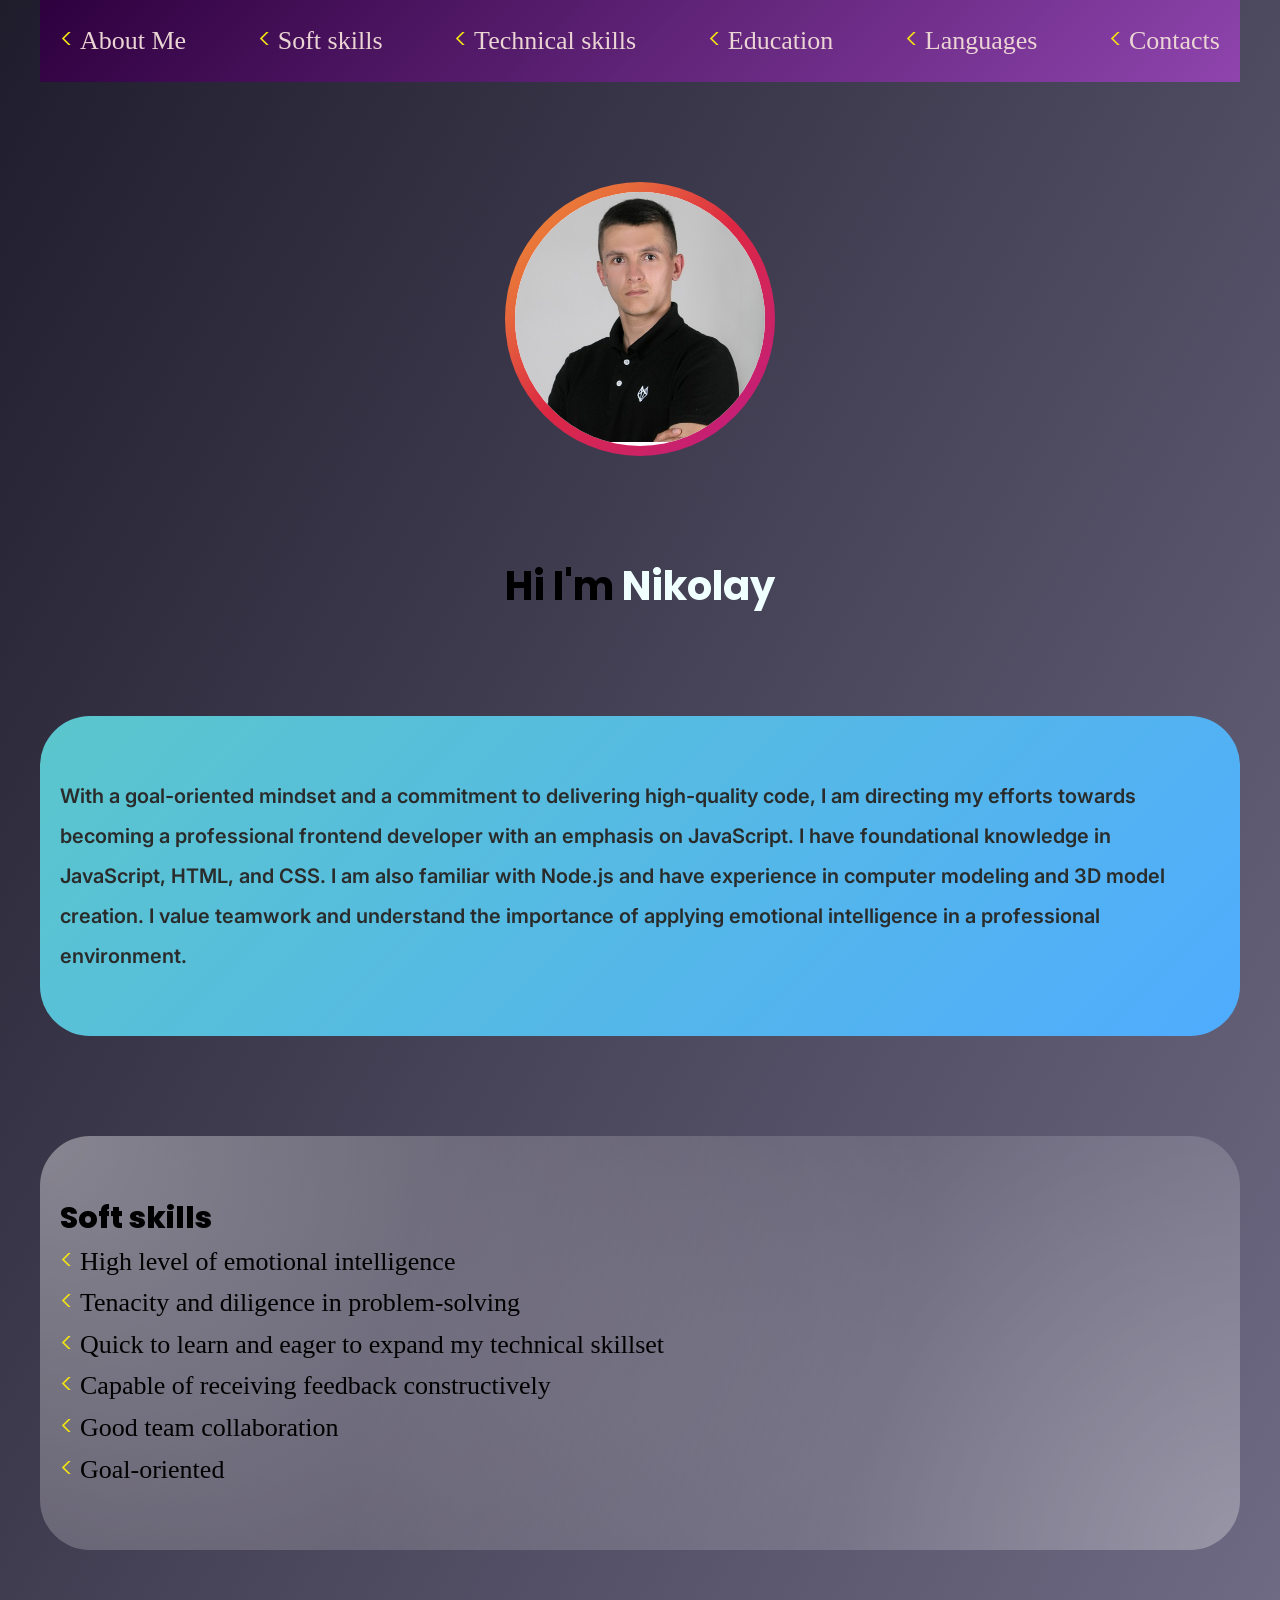
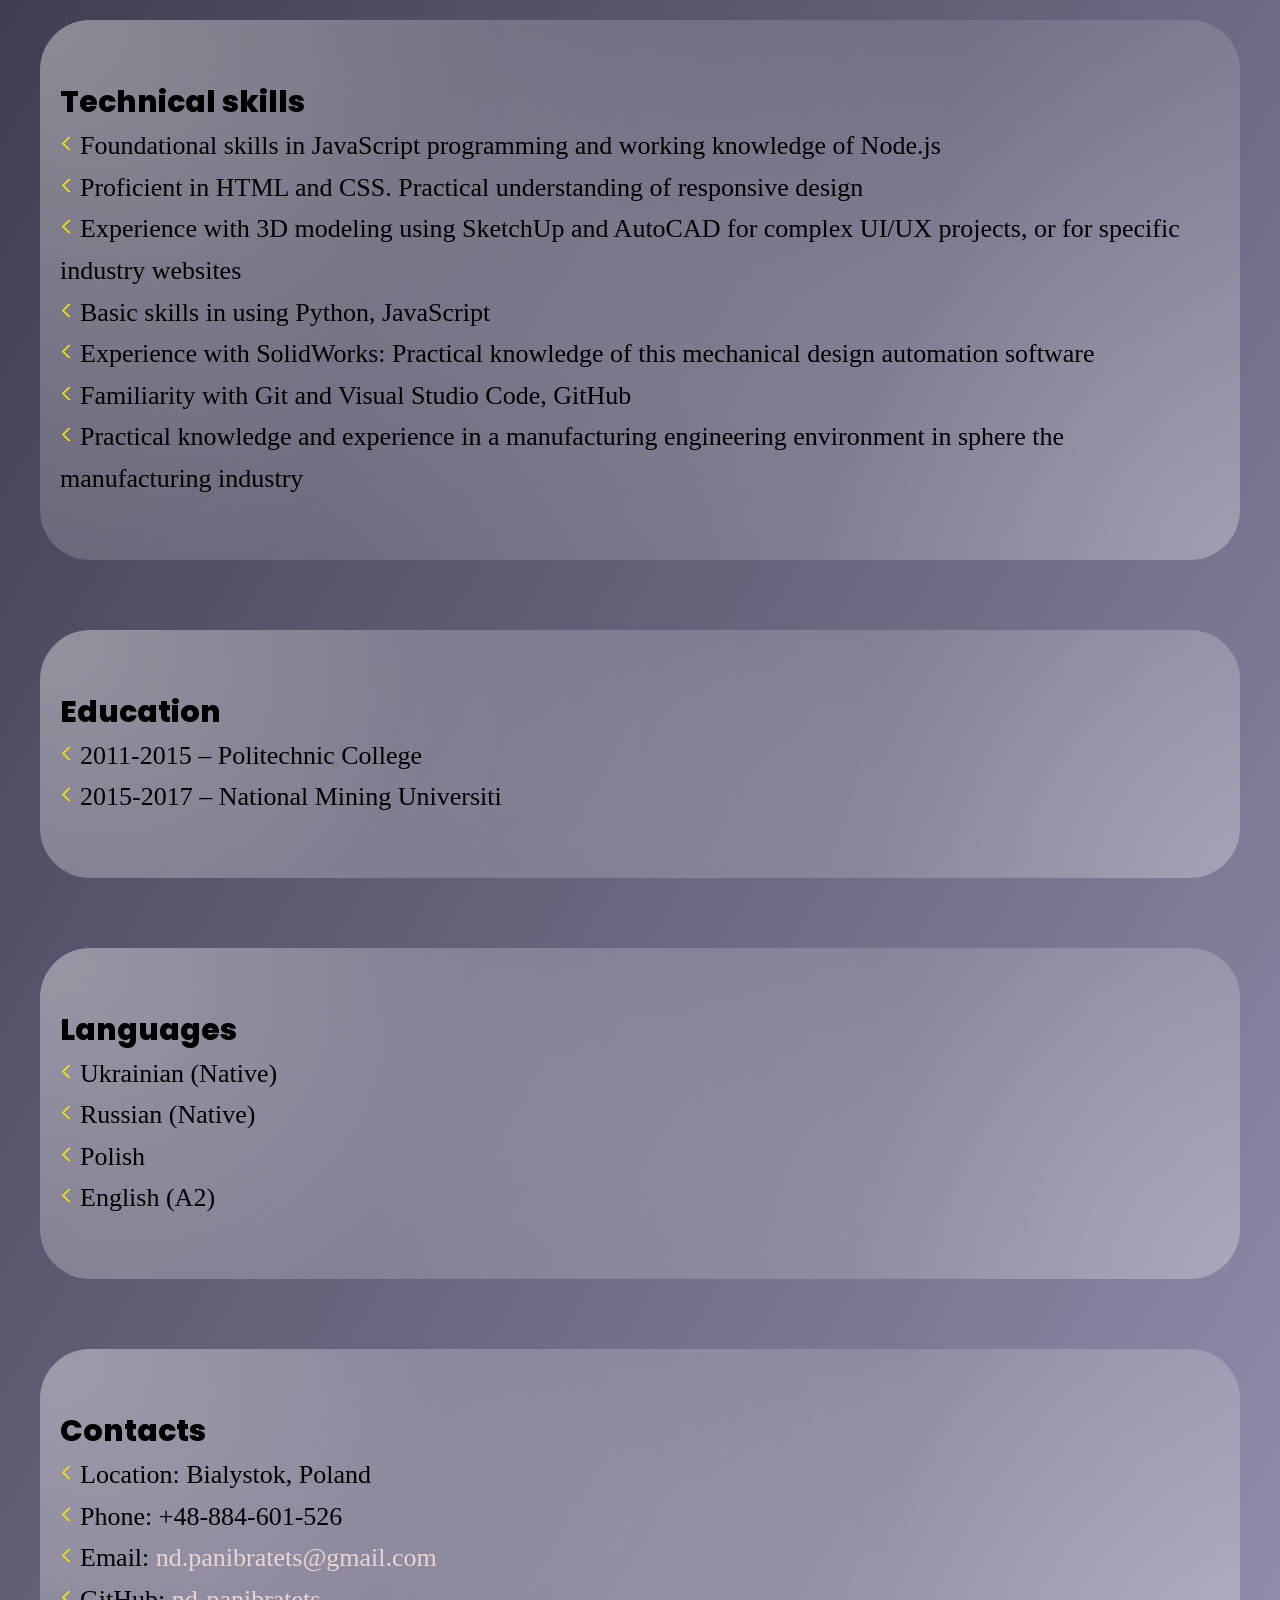
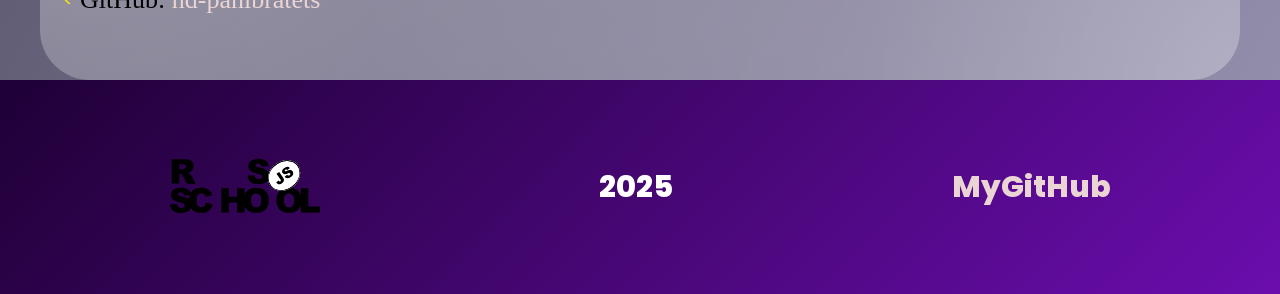
==== index.html @ bce46c03 "fix: fixed html css" ====
<!DOCTYPE html>
<html lang="en">

<head>
    <meta charset="UTF-8">
    <meta name="viewport" content="width=device-width, initial-scale=1.0">
    <link rel="stylesheet" href="style.css">
    <link href="https://fonts.googleapis.com/css2?family=Poppins:wght@300;400;600&display=swap" rel="stylesheet">
    <link rel="preconnect" href="https://fonts.googleapis.com">
    <link rel="preconnect" href="https://fonts.gstatic.com" crossorigin>
    <link
        href="https://fonts.googleapis.com/css2?family=Inter:ital,opsz,wght@0,14..32,100..900;1,14..32,100..900&display=swap"
        rel="stylesheet">
    <link rel="stylesheet" href="https://cdnjs.cloudflare.com/ajax/libs/font-awesome/6.4.0/css/all.min.css">
    <title>CV</title>
</head>

<body>
    <div class="wrapper">
        <header>
            <div class="container">
                <nav class="nav">
                    <ul class="nav-items">
                        <li>
                            <a href="#About-me">About Me</a>
                        </li>
                        <li>
                            <a href="#Soft-skills">Soft skills</a>
                        </li>
                        <li>
                            <a href="#Technical-skills">Technical skills</a>
                        </li>
                        <li>
                            <a href="#Education">Education</a>
                        </li>
                        <li>
                            <a href="#Languages">Languages</a>
                        </li>
                        <li>
                            <a href="#Contacts">Contacts</a>
                        </li>
                    </ul>
                </nav>
            </div>

        </header>

        <section class="container greetings">
            <div class="photo-wrapper">
                <div class="photo-border">
                    <img class="object" src="P6143567.JPG" width="250" height="250" alt="my photo">
                </div>
            </div>
            <h1>Hi I'm </h1>
        </section>

        <section>
            <div class="container">
                <div class="about">
                    <p id="About-me">With a goal-oriented mindset and a commitment to delivering high-quality code, I am
                        directing my
                        efforts
                        towards becoming a professional frontend developer with an emphasis on JavaScript. I have
                        foundational
                        knowledge in JavaScript, HTML, and CSS. I am also familiar with Node.js and have experience in
                        computer
                        modeling and 3D model creation. I value teamwork and understand the importance of applying
                        emotional
                        intelligence in a professional environment.</p>
                </div>
            </div>
        </section>

        <section class="soft">
            <div class="container">
                <div class="soft-skills">
                    <h2 id="Soft-skills">Soft skills</h2>
                    <ul>
                        <li>High level of emotional intelligence</li>
                        <li>Tenacity and diligence in problem-solving</li>
                        <li>Quick to learn and eager to expand my technical skillset</li>
                        <li>Capable of receiving feedback constructively</li>
                        <li>Good team collaboration</li>
                        <li>Goal-oriented</li>
                    </ul>
                </div>
            </div>
        </section>

        <section class="technical">
            <div class="container">
                <div class="technical-skills">
                    <h2 id="Technical-skills">Technical skills</h2>
                    <ul>
                        <li>Foundational skills in JavaScript programming and working knowledge of Node.js</li>
                        <li>Proficient in HTML and CSS. Practical understanding of responsive design</li>
                        <li>Experience with 3D modeling using SketchUp and AutoCAD for complex UI/UX projects, or for
                            specific
                            industry websites</li>
                        <li>Basic skills in using Python, JavaScript</li>
                        <li>Experience with SolidWorks: Practical knowledge of this mechanical design automation
                            software
                        </li>
                        <li>Familiarity with Git and Visual Studio Code, GitHub</li>
                        <li>Practical knowledge and experience in a manufacturing engineering environment in sphere the
                            manufacturing industry</li>
                    </ul>
                </div>
            </div>
        </section>

        <section class="education">
            <div class="container">
                <div class="my-education">
                    <h2 id="Education">Education</h2>
                    <ul>
                        <li>2011-2015 – Politechnic College</li>
                        <li>2015-2017 – National Mining Universiti</li>
                    </ul>
                </div>
            </div>
        </section>

        <section class="languages">
            <div class="container">
                <div class="my-languages">
                    <h2 id="Languages">Languages</h2>
                    <ul>
                        <li>Ukrainian (Native)</li>
                        <li>Russian (Native)</li>
                        <li>Polish</li>
                        <li>English (A2)</li>
                    </ul>
                </div>
            </div>
        </section>

        <section class="contacts">
            <div class="container">
                <div class="my-contacts">
                    <h2 id="Contacts">Contacts</h2>
                    <ul>
                        <li>Location: Bialystok, Poland</li>
                        <li>Phone: +48-884-601-526</li>
                        <li>Email:
                            <a href="nd.panibratets@gmail.com">nd.panibratets@gmail.com</a>
                        </li>
                        <li>GitHub:
                            <a href="https://github.com/nd-panibratets">nd-panibratets</a>
                        </li>
                    </ul>
                </div>
            </div>
        </section>
    </div>

    <footer>
        <div class="container">
            <a href="https://app.rs.school/">
                <img src="rs-school-logo.svg" width="150" height="150" alt="logo_rs">
            </a>
            <h2>2025</h2>
            <a href="https://github.com/nd-panibratets">
                <h2>MyGitHub</h2>
            </a>
        </div>

    </footer>

</body>


</html>
---- style.css ----
h1{
    font-family: 'Poppins';
    font-weight: 700;
    font-size: 40px;
}   

h1::after{
    content: ' Nikolay';
    font-family: 'Poppins';
    font-weight: 700;
    font-size: 40px;
    color: azure;
}

h2{
    font-family: 'Poppins', sans-serif;
    font-weight: 800;
    font-size: 30px;
}

p{   
    font-family: 'Inter' ;
    font-weight: 600;
    font-size: 20px;
    line-height: 2;
    color: rgb(42, 44, 44);
}

* {
    margin: 0;
    padding: 0;
    box-sizing: border-box;
}

.wrapper{
    background: linear-gradient(120deg, #1f1c2c, #928dab);
}

.container {
    max-width: 1200px;
    margin: 0 auto; 
}

.nav-items{
    display: flex;
    justify-content: space-between;
    background: linear-gradient(135deg, #2e003e, #8e44ad);
    padding: 20px;
}

ol{
    font-family: 'Montserrat';
    font-weight: 300;
    font-size: 26px;
    line-height: 1.6;
    list-style: none;
}

li{
    font-family: 'Montserrat';
    font-weight: 300;
    font-size: 26px;
    line-height: 1.6;
    list-style: none;
}

li.nav{
    list-style: none;
}


li::before{
    font-family: 'Poppins';
    content: ' < ';
    color: #f3e413;
}

a{
    text-decoration: none;
    color: rgb(235, 212, 212);
}

.photo-wrapper {
    margin: 100px;
    background: linear-gradient(135deg, #f09433, #e6683c, #dc2743, #cc2366, #bc1888);
    padding: 10px;            /* Толщина градиентной рамки */
    border-radius: 50%;
    display: inline-block;
}

.photo-border {
    background-color: white;  /* Или фон страницы */
    border-radius: 50%;
    overflow: hidden;
}

.photo {
    display: block;
    width: 250px;
    height: 250px;
    border-radius: 50%;
    object-fit: cover;
}



.greetings{
    display: flex;
    flex-direction: column;
    align-items: center;

}

.about{
    margin-top: 100px ;
    margin-bottom: 100px;
    position: relative;
    z-index: 1;
    padding: 60px 20px;
}

.about::before{
    content: "";
    position: absolute;
    top: 0;
    left: 0;
    width: 100%;
    height: 100%;
    border-radius: 50px;
    background: linear-gradient(135deg, #5bc6cc, #4facfe);

    z-index: -1;
}

.soft-skills {
    margin-top: 70px;
    position: relative;
    z-index: 1;
    padding: 60px 20px;
}

.soft-skills::before {
    content: "";
    position: absolute;
    top: 0;
    left: 0;
    width: 100%;
    height: 100%;
    border-radius: 50px;
    background: radial-gradient(circle at top left, rgba(255,255,255,0.4), transparent 70%),
                    radial-gradient(circle at bottom right, rgba(255,255,255,0.3), transparent 70%);
    z-index: -1;
}

.technical-skills{
    margin-top: 70px;
    position: relative;
    z-index: 1;
    padding: 60px 20px;
}

.technical-skills::before{
    content: "";
    position: absolute;
    top: 0;
    left: 0;
    width: 100%;
    height: 100%;
    border-radius: 50px;
    background: radial-gradient(circle at top left, rgba(255,255,255,0.4), transparent 70%),
                radial-gradient(circle at bottom right, rgba(255,255,255,0.3), transparent 70%);
                
    z-index: -1;
}

.my-education{
    margin-top: 70px;
    position: relative;
    z-index: 1;
    padding: 60px 20px;
}

.my-education::before{
    content: "";
    position: absolute;
    top: 0;
    left: 0;
    width: 100%;
    height: 100%;
    border-radius: 50px;
    background: radial-gradient(circle at top left, rgba(255,255,255,0.4), transparent 70%),
                radial-gradient(circle at bottom right, rgba(255,255,255,0.3), transparent 70%);
    z-index: -1;
}


.my-languages{    
    margin-top: 70px;
    position: relative;
    z-index: 1;
    padding: 60px 20px;
}

.my-languages::before{
    content: "";
    position: absolute;
    top: 0;
    left: 0;
    width: 100%;
    height: 100%;
    border-radius: 50px;
    background: radial-gradient(circle at top left, rgba(255,255,255,0.4), transparent 70%),
                radial-gradient(circle at bottom right, rgba(255,255,255,0.3), transparent 70%);
    z-index: -1;
}

.my-contacts{
    margin-top: 70px;
    position: relative;
    z-index: 1;
    padding: 60px 20px;
}

.my-contacts::before{
    content: "";
    position: absolute;
    top: 0;
    left: 0;
    width: 100%;
    height: 100%;
    border-radius: 50px;
    background: radial-gradient(circle at top left, rgba(255,255,255,0.4), transparent 70%),
                radial-gradient(circle at bottom right, rgba(255,255,255,0.3), transparent 70%);
    z-index: -1;
}

footer .container {
    display: flex;
    align-items: center;
    gap: 20px;
    justify-content: space-around;
}



footer {   
    background: linear-gradient(135deg, #1f0036, #6a0dad);
    color: white;
    padding: 30px;
    text-align: center;
}
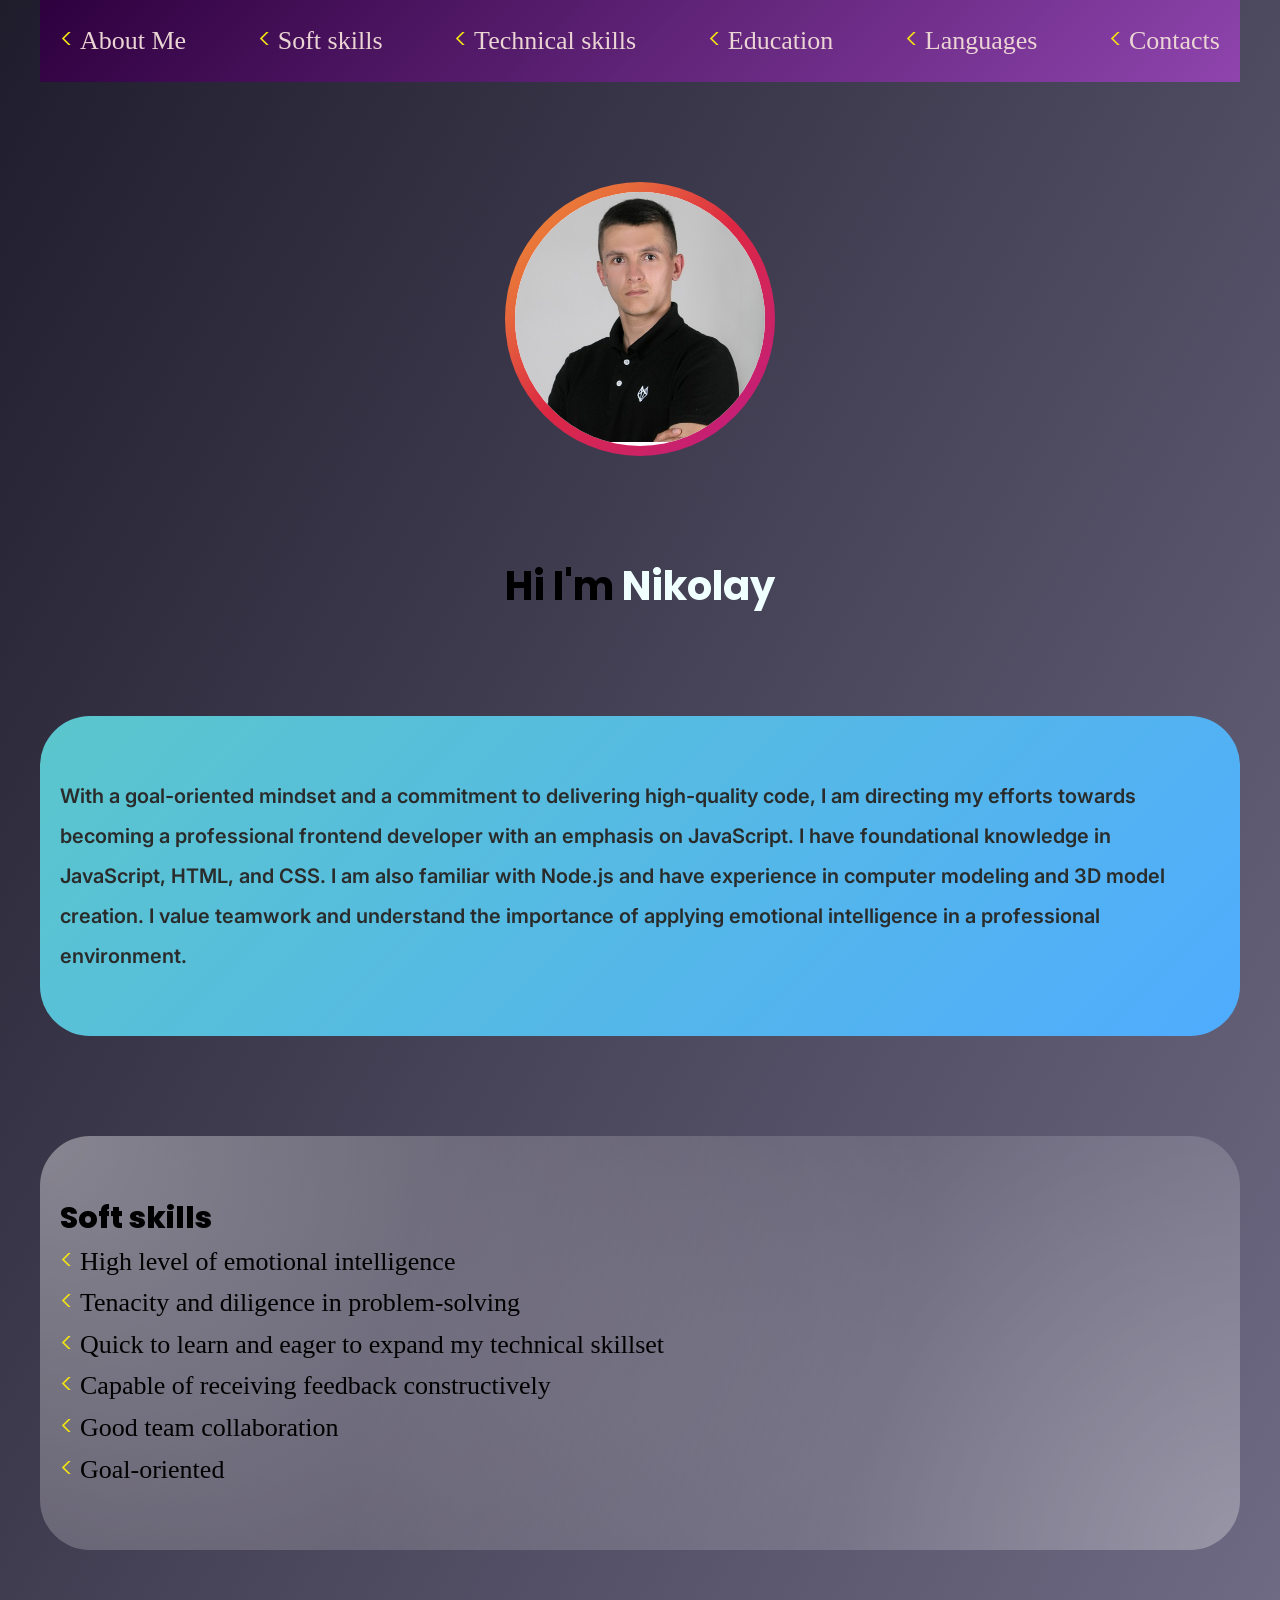
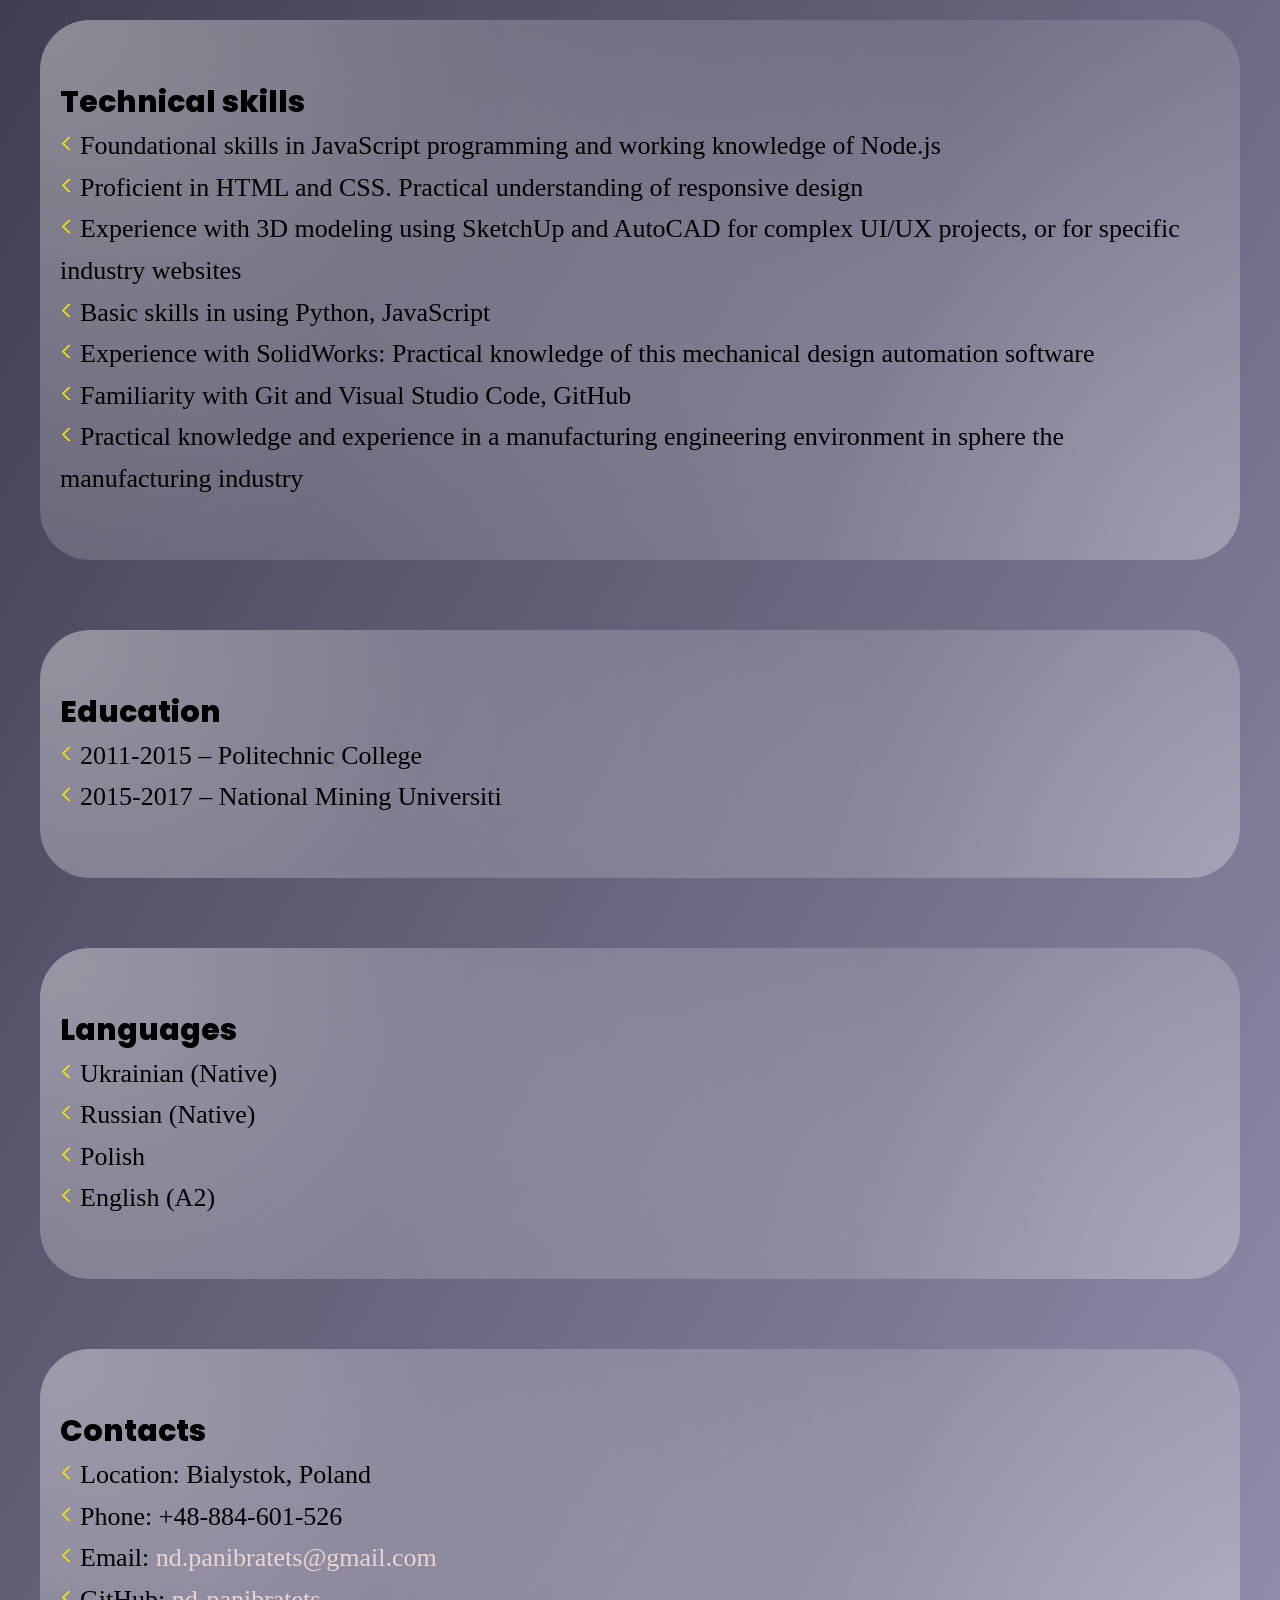
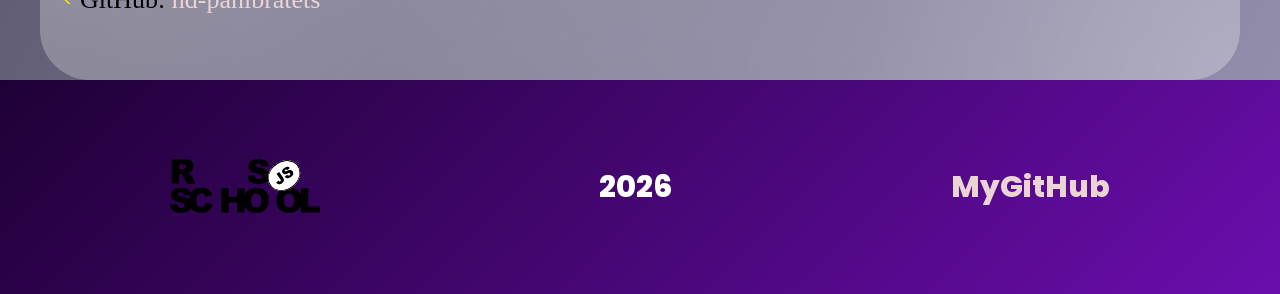
==== commit 6fe5a6ea: "feat: add link in readme file" ====
--- a/index.html
+++ b/index.html
@@ -2,170 +2,171 @@
 <html lang="en">
 
 <head>
-    <meta charset="UTF-8">
-    <meta name="viewport" content="width=device-width, initial-scale=1.0">
-    <link rel="stylesheet" href="style.css">
-    <link href="https://fonts.googleapis.com/css2?family=Poppins:wght@300;400;600&display=swap" rel="stylesheet">
-    <link rel="preconnect" href="https://fonts.googleapis.com">
-    <link rel="preconnect" href="https://fonts.gstatic.com" crossorigin>
-    <link
-        href="https://fonts.googleapis.com/css2?family=Inter:ital,opsz,wght@0,14..32,100..900;1,14..32,100..900&display=swap"
-        rel="stylesheet">
-    <link rel="stylesheet" href="https://cdnjs.cloudflare.com/ajax/libs/font-awesome/6.4.0/css/all.min.css">
-    <title>CV</title>
+  <meta charset="UTF-8">
+  <meta name="viewport" content="width=device-width, initial-scale=1.0">
+  <link rel="stylesheet" href="style.css">
+  <link href="https://fonts.googleapis.com/css2?family=Poppins:wght@300;400;600&display=swap" rel="stylesheet">
+  <link rel="preconnect" href="https://fonts.googleapis.com">
+  <link rel="preconnect" href="https://fonts.gstatic.com" crossorigin>
+  <link
+    href="https://fonts.googleapis.com/css2?family=Inter:ital,opsz,wght@0,14..32,100..900;1,14..32,100..900&display=swap"
+    rel="stylesheet">
+  <link rel="stylesheet" href="https://cdnjs.cloudflare.com/ajax/libs/font-awesome/6.4.0/css/all.min.css">
+  <title>CV</title>
 </head>
 
 <body>
-    <div class="wrapper">
-        <header>
-            <div class="container">
-                <nav class="nav">
-                    <ul class="nav-items">
-                        <li>
-                            <a href="#About-me">About Me</a>
-                        </li>
-                        <li>
-                            <a href="#Soft-skills">Soft skills</a>
-                        </li>
-                        <li>
-                            <a href="#Technical-skills">Technical skills</a>
-                        </li>
-                        <li>
-                            <a href="#Education">Education</a>
-                        </li>
-                        <li>
-                            <a href="#Languages">Languages</a>
-                        </li>
-                        <li>
-                            <a href="#Contacts">Contacts</a>
-                        </li>
-                    </ul>
-                </nav>
-            </div>
+  <div class="wrapper">
+    <header>
+      <div class="container">
+        <nav class="nav">
+          <ul class="nav-items">
+            <li>
+              <a href="#About-me">About Me</a>
+            </li>
+            <li>
+              <a href="#Soft-skills">Soft skills</a>
+            </li>
+            <li>
+              <a href="#Technical-skills">Technical skills</a>
+            </li>
+            <li>
+              <a href="#Education">Education</a>
+            </li>
+            <li>
+              <a href="#Languages">Languages</a>
+            </li>
+            <li>
+              <a href="#Contacts">Contacts</a>
+            </li>
+          </ul>
+        </nav>
+      </div>
 
-        </header>
+    </header>
 
-        <section class="container greetings">
-            <div class="photo-wrapper">
-                <div class="photo-border">
-                    <img class="object" src="P6143567.JPG" width="250" height="250" alt="my photo">
-                </div>
-            </div>
-            <h1>Hi I'm </h1>
-        </section>
+    <section class="container greetings">
+      <h1>Hi I'm </h1>
+      <div class="photo-wrapper">
+        <div class="photo-border">
+          <img class="object" src="P6143567.JPG" width="250" height="250" alt="my photo">
+        </div>
+      </div>
 
-        <section>
-            <div class="container">
-                <div class="about">
-                    <p id="About-me">With a goal-oriented mindset and a commitment to delivering high-quality code, I am
-                        directing my
-                        efforts
-                        towards becoming a professional frontend developer with an emphasis on JavaScript. I have
-                        foundational
-                        knowledge in JavaScript, HTML, and CSS. I am also familiar with Node.js and have experience in
-                        computer
-                        modeling and 3D model creation. I value teamwork and understand the importance of applying
-                        emotional
-                        intelligence in a professional environment.</p>
-                </div>
-            </div>
-        </section>
+    </section>
 
-        <section class="soft">
-            <div class="container">
-                <div class="soft-skills">
-                    <h2 id="Soft-skills">Soft skills</h2>
-                    <ul>
-                        <li>High level of emotional intelligence</li>
-                        <li>Tenacity and diligence in problem-solving</li>
-                        <li>Quick to learn and eager to expand my technical skillset</li>
-                        <li>Capable of receiving feedback constructively</li>
-                        <li>Good team collaboration</li>
-                        <li>Goal-oriented</li>
-                    </ul>
-                </div>
-            </div>
-        </section>
-
-        <section class="technical">
-            <div class="container">
-                <div class="technical-skills">
-                    <h2 id="Technical-skills">Technical skills</h2>
-                    <ul>
-                        <li>Foundational skills in JavaScript programming and working knowledge of Node.js</li>
-                        <li>Proficient in HTML and CSS. Practical understanding of responsive design</li>
-                        <li>Experience with 3D modeling using SketchUp and AutoCAD for complex UI/UX projects, or for
-                            specific
-                            industry websites</li>
-                        <li>Basic skills in using Python, JavaScript</li>
-                        <li>Experience with SolidWorks: Practical knowledge of this mechanical design automation
-                            software
-                        </li>
-                        <li>Familiarity with Git and Visual Studio Code, GitHub</li>
-                        <li>Practical knowledge and experience in a manufacturing engineering environment in sphere the
-                            manufacturing industry</li>
-                    </ul>
-                </div>
-            </div>
-        </section>
-
-        <section class="education">
-            <div class="container">
-                <div class="my-education">
-                    <h2 id="Education">Education</h2>
-                    <ul>
-                        <li>2011-2015 – Politechnic College</li>
-                        <li>2015-2017 – National Mining Universiti</li>
-                    </ul>
-                </div>
-            </div>
-        </section>
-
-        <section class="languages">
-            <div class="container">
-                <div class="my-languages">
-                    <h2 id="Languages">Languages</h2>
-                    <ul>
-                        <li>Ukrainian (Native)</li>
-                        <li>Russian (Native)</li>
-                        <li>Polish</li>
-                        <li>English (A2)</li>
-                    </ul>
-                </div>
-            </div>
-        </section>
-
-        <section class="contacts">
-            <div class="container">
-                <div class="my-contacts">
-                    <h2 id="Contacts">Contacts</h2>
-                    <ul>
-                        <li>Location: Bialystok, Poland</li>
-                        <li>Phone: +48-884-601-526</li>
-                        <li>Email:
-                            <a href="nd.panibratets@gmail.com">nd.panibratets@gmail.com</a>
-                        </li>
-                        <li>GitHub:
-                            <a href="https://github.com/nd-panibratets">nd-panibratets</a>
-                        </li>
-                    </ul>
-                </div>
-            </div>
-        </section>
+    <div>
+      <div class="container">
+        <div class="about">
+          <p id="About-me">With a goal-oriented mindset and a commitment to delivering high-quality code, I am
+            directing my
+            efforts
+            towards becoming a professional frontend developer with an emphasis on JavaScript. I have
+            foundational
+            knowledge in JavaScript, HTML, and CSS. I am also familiar with Node.js and have experience in
+            computer
+            modeling and 3D model creation. I value teamwork and understand the importance of applying
+            emotional
+            intelligence in a professional environment.</p>
+        </div>
+      </div>
     </div>
 
-    <footer>
-        <div class="container">
-            <a href="https://app.rs.school/">
-                <img src="rs-school-logo.svg" width="150" height="150" alt="logo_rs">
-            </a>
-            <h2>2025</h2>
-            <a href="https://github.com/nd-panibratets">
-                <h2>MyGitHub</h2>
-            </a>
+    <section class="soft">
+      <div class="container">
+        <div class="soft-skills">
+          <h2 id="Soft-skills">Soft skills</h2>
+          <ul>
+            <li>High level of emotional intelligence</li>
+            <li>Tenacity and diligence in problem-solving</li>
+            <li>Quick to learn and eager to expand my technical skillset</li>
+            <li>Capable of receiving feedback constructively</li>
+            <li>Good team collaboration</li>
+            <li>Goal-oriented</li>
+          </ul>
         </div>
+      </div>
+    </section>
 
-    </footer>
+    <section class="technical">
+      <div class="container">
+        <div class="technical-skills">
+          <h2 id="Technical-skills">Technical skills</h2>
+          <ul>
+            <li>Foundational skills in JavaScript programming and working knowledge of Node.js</li>
+            <li>Proficient in HTML and CSS. Practical understanding of responsive design</li>
+            <li>Experience with 3D modeling using SketchUp and AutoCAD for complex UI/UX projects, or for
+              specific
+              industry websites</li>
+            <li>Basic skills in using Python, JavaScript</li>
+            <li>Experience with SolidWorks: Practical knowledge of this mechanical design automation
+              software
+            </li>
+            <li>Familiarity with Git and Visual Studio Code, GitHub</li>
+            <li>Practical knowledge and experience in a manufacturing engineering environment in sphere the
+              manufacturing industry</li>
+          </ul>
+        </div>
+      </div>
+    </section>
+
+    <section class="education">
+      <div class="container">
+        <div class="my-education">
+          <h2 id="Education">Education</h2>
+          <ul>
+            <li>2011-2015 – Politechnic College</li>
+            <li>2015-2017 – National Mining Universiti</li>
+          </ul>
+        </div>
+      </div>
+    </section>
+
+    <section class="languages">
+      <div class="container">
+        <div class="my-languages">
+          <h2 id="Languages">Languages</h2>
+          <ul>
+            <li>Ukrainian (Native)</li>
+            <li>Russian (Native)</li>
+            <li>Polish</li>
+            <li>English (A2)</li>
+          </ul>
+        </div>
+      </div>
+    </section>
+
+    <section class="contacts">
+      <div class="container">
+        <div class="my-contacts">
+          <h2 id="Contacts">Contacts</h2>
+          <ul>
+            <li>Location: Bialystok, Poland</li>
+            <li>Phone: +48-884-601-526</li>
+            <li>Email:
+              <a href="nd.panibratets@gmail.com">nd.panibratets@gmail.com</a>
+            </li>
+            <li>GitHub:
+              <a href="https://github.com/nd-panibratets">nd-panibratets</a>
+            </li>
+          </ul>
+        </div>
+      </div>
+    </section>
+  </div>
+
+  <footer>
+    <div class="container">
+      <a href="https://app.rs.school/">
+        <img src="rs-school-logo.svg" width="150" height="150" alt="logo_rs">
+      </a>
+      <h2>2026</h2>
+      <a href="https://github.com/nd-panibratets">
+        <h2>MyGitHub</h2>
+      </a>
+    </div>
+
+  </footer>
 
 </body>
 
--- a/style.css
+++ b/style.css
@@ -106,7 +106,7 @@
 
 .greetings{
     display: flex;
-    flex-direction: column;
+    flex-direction: column-reverse;
     align-items: center;
 
 }
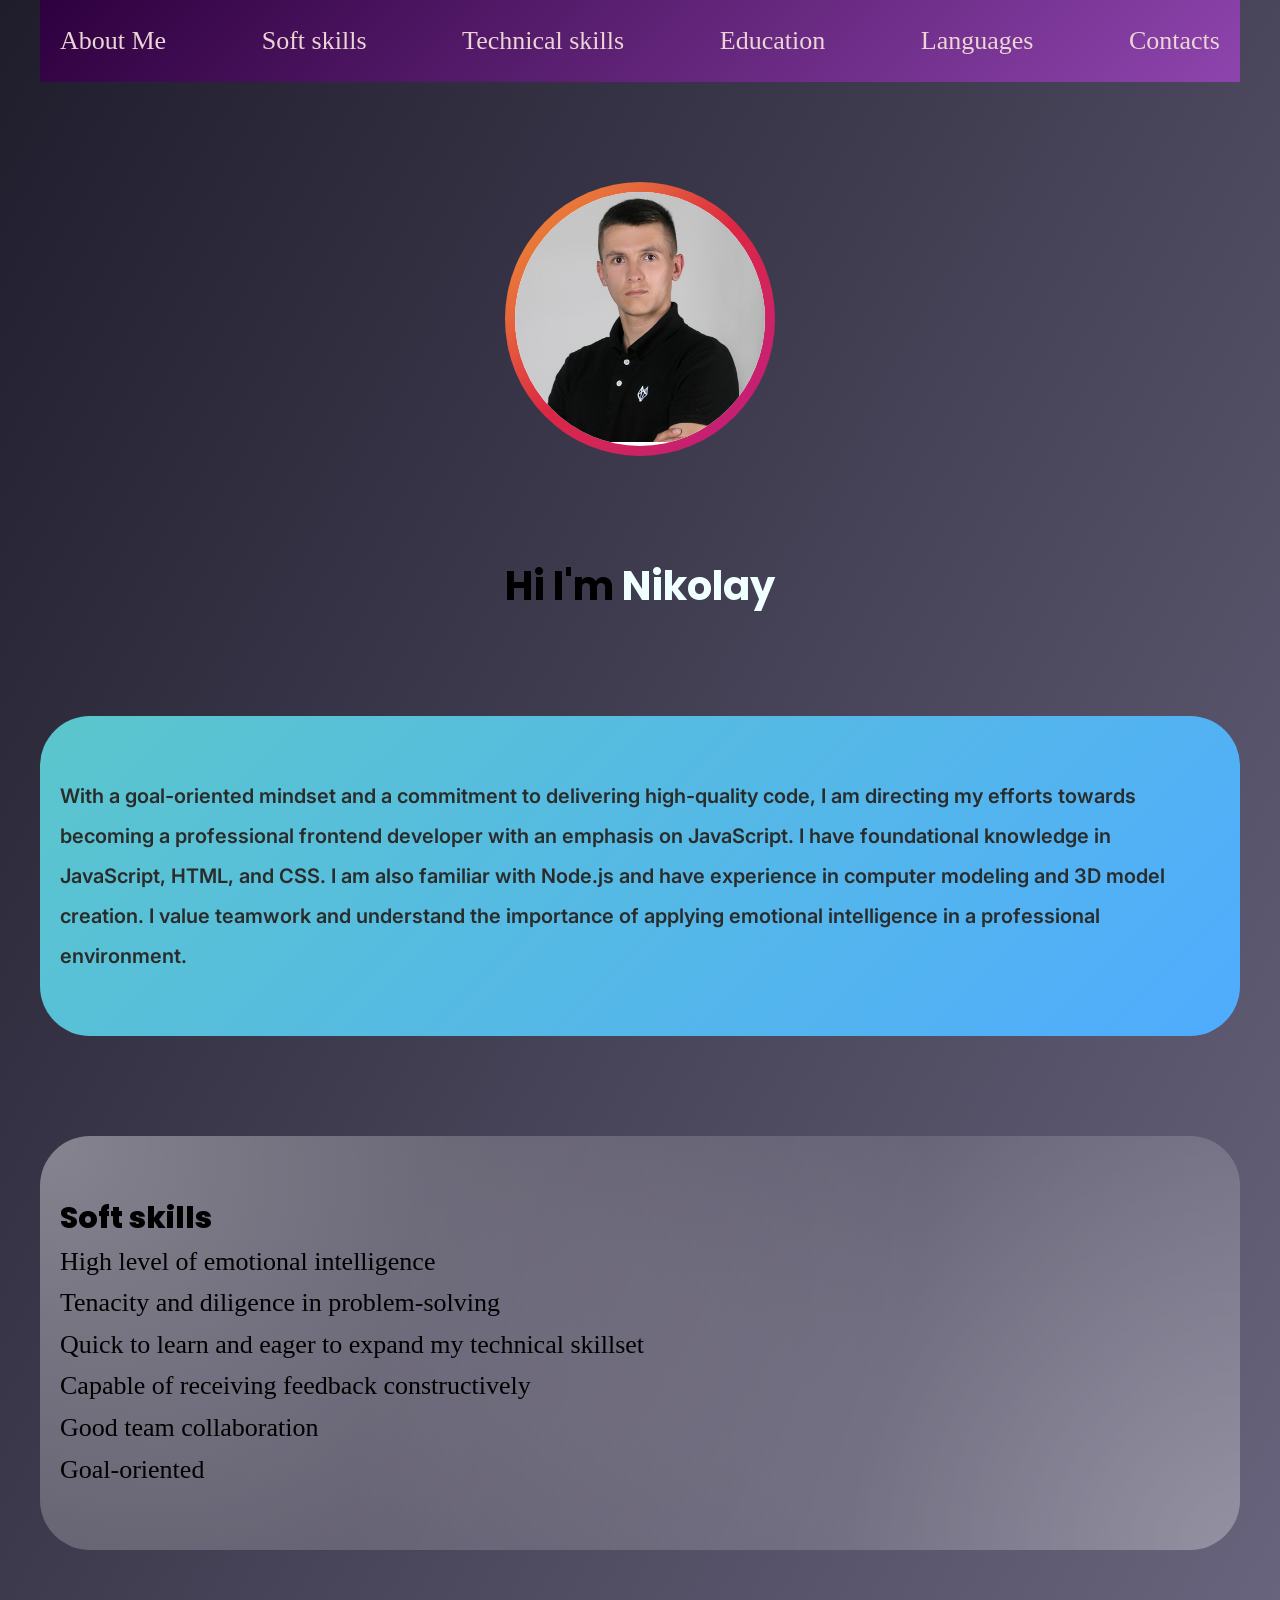
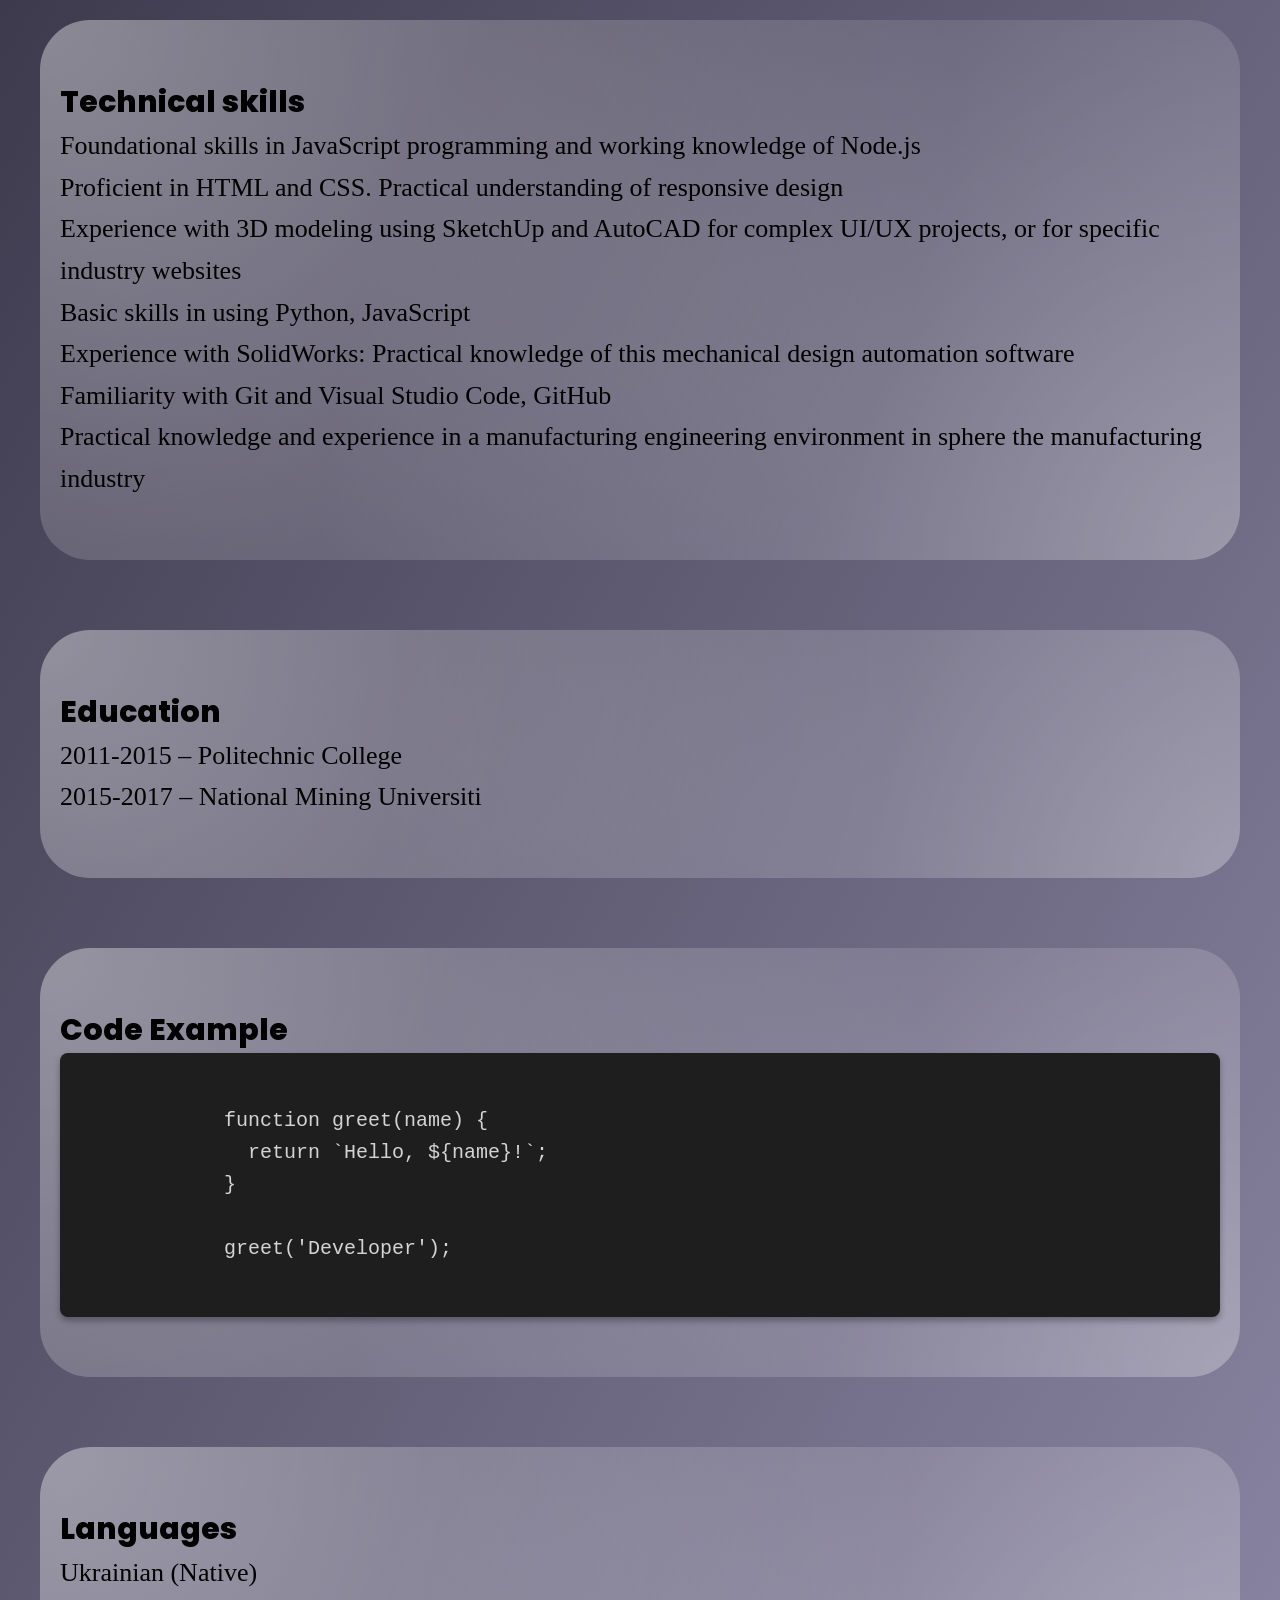
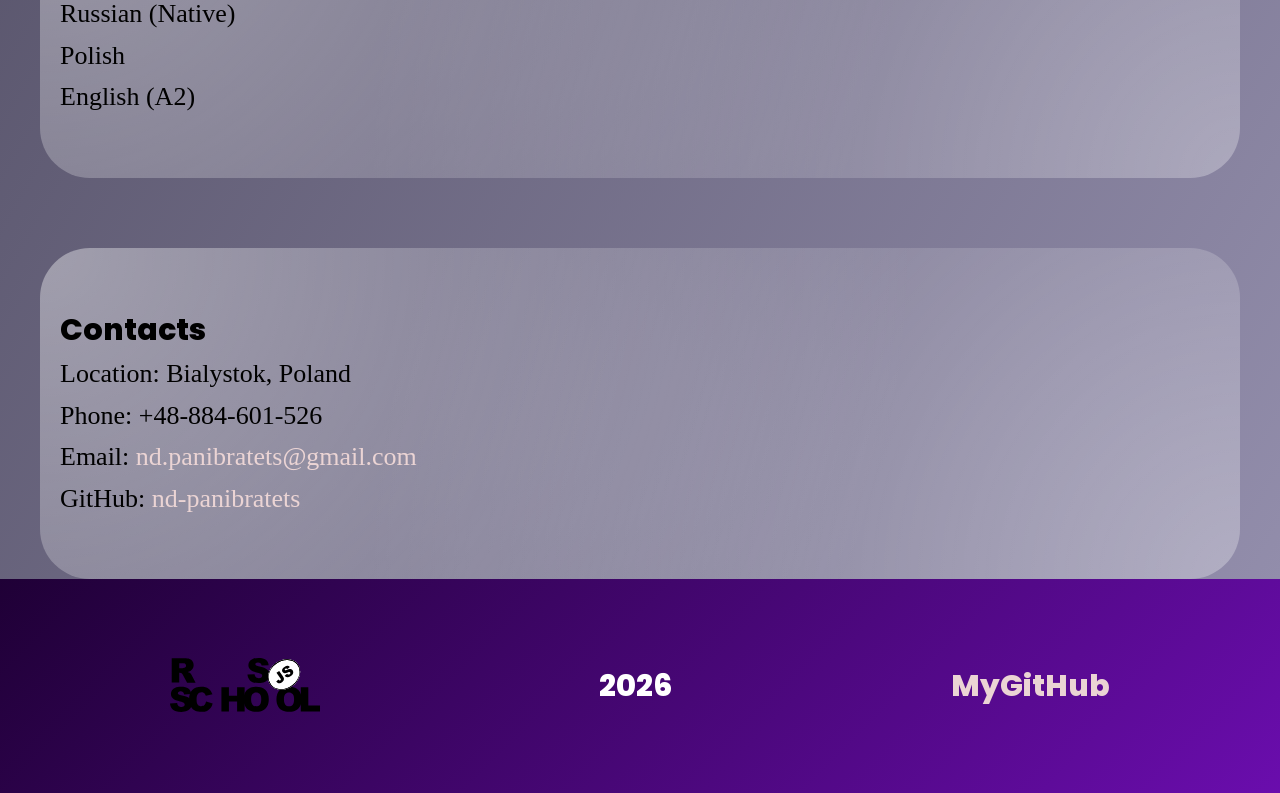
==== commit 1dc554f5: "feat: create blok code-example" ====
--- a/index.html
+++ b/index.html
@@ -122,6 +122,21 @@
       </div>
     </section>
 
+    <section class="code-example">
+      <div class="container">
+        <div class="my-code">
+          <h2 id="Code-Example">Code Example</h2>
+          <pre><code>
+            function greet(name) {
+              return `Hello, ${name}!`;
+            }
+
+            greet('Developer');
+      </code></pre>
+        </div>
+      </div>
+    </section>
+
     <section class="languages">
       <div class="container">
         <div class="my-languages">
--- a/style.css
+++ b/style.css
@@ -68,13 +68,6 @@
     list-style: none;
 }
 
-
-li::before{
-    font-family: 'Poppins';
-    content: ' < ';
-    color: #f3e413;
-}
-
 a{
     text-decoration: none;
     color: rgb(235, 212, 212);
@@ -249,3 +242,49 @@
     padding: 30px;
     text-align: center;
 }
+
+.my-code {
+    margin-top: 70px;
+    position: relative;
+    z-index: 1;
+    padding: 60px 20px;
+}
+
+.my-code::before {
+    content: "";
+    position: absolute;
+    top: 0;
+    left: 0;
+    width: 100%;
+    height: 100%;
+    border-radius: 50px;
+    background: radial-gradient(circle at top left, rgba(255,255,255,0.4), transparent 70%),
+                radial-gradient(circle at bottom right, rgba(255,255,255,0.3), transparent 70%);
+    z-index: -1;
+}
+
+pre {
+    background-color: #1e1e1e;
+    color: #d4d4d4;
+    padding: 20px;
+    border-radius: 8px;
+    overflow-x: auto;
+    font-family: 'Courier New', monospace;
+    font-size: 14px;
+    line-height: 1.6;
+    box-shadow: 0 4px 6px rgba(0, 0, 0, 0.3);
+}
+
+code {
+    font-family: 'Courier New', monospace;
+    font-size: 20px;
+    color: #d4d4d4;
+}
+
+@media (max-width: 768px){
+  .nav-items{
+    display: none;
+  }
+}
+
+
